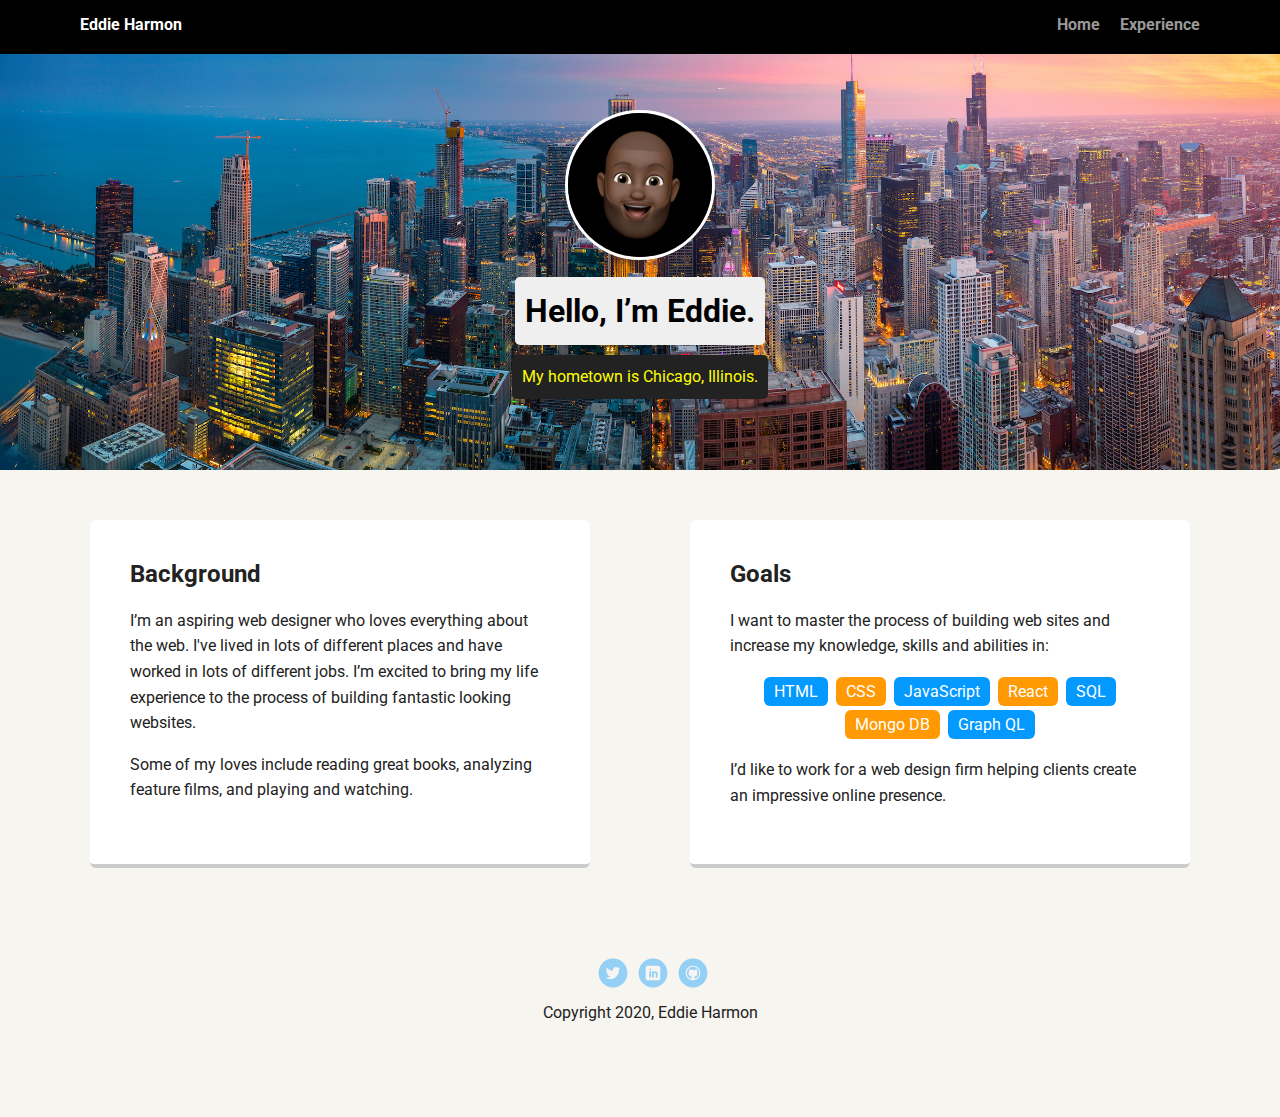
==== index.html @ a8002464 "Add experience page and update experience link filepath" ====
<!doctype html>
<html lang="en">
<head>
  <meta charset="utf-8">
  <title>Eddie Harmon's Profile</title>
  <meta name="viewport" content="width=device-width, initial-scale=1.0">
  <link rel="stylesheet" href="styles.css">
  <link href="https://fonts.googleapis.com/css?family=Muli%7CRoboto:400,300,500,700,900" rel="stylesheet"></head>
  <body>

    <div class="main-nav">
        <ul class="nav">
          <li class="name">Eddie Harmon</li>
          <li><a href="index.html">Home</a></li>
          <li><a href="experience.html">Experience</a></li>
        </ul>
    </div>

    <header>
      <img src="images/Emoji Ed.jpg" alt="Emoji of Eddie Harmon" class="profile-image">
      <h1 class="tag name">Hello, I’m Eddie.</h1>
      <p class="tag location">My hometown is Chicago, Illinois.</p>
    </header>

    <main class="flex">
      <div class="card">
        <h2>Background</h2>
        <p>I’m an aspiring web designer who loves everything about the web. I've lived in lots of different places and have worked in lots of different jobs. I’m excited to bring my life experience to the process of building fantastic looking websites.</p>
        <p>Some of my loves include reading great books, analyzing feature films, and playing and watching.</p>
      </div> 

      <div class="card">
        <h2>Goals</h2>
        <p>I want to master the process of building web sites and increase my knowledge, skills and abilities in:</p>
        <ul class="skills">
          <li>HTML</li>
          <li>CSS</li>
          <li>JavaScript</li>
          <li>React</li>
          <li>SQL</li>
          <li>Mongo DB</li>
          <li>Graph QL</li>
        </ul>
        <p>I’d like to work for a web design firm helping clients create an impressive online presence.</p>
      </div> 

    </main>
    <footer>
      <ul>
        <li><a href="#" class="social twitter">Twitter</a></li>
        <li><a href="#" class="social linkedin">LinkedIn</a></li>
        <li><a href="#" class="social github">Github</a></li>
      </ul>
      <p class="copyright">Copyright 2020, Eddie Harmon</p>
    </footer>
  </body>
  </html>
---- styles.css ----
/* Global Layout Set-up */
* { 
  box-sizing: border-box;
}
  
body {
  margin: 0;
  padding: 0;
  text-align: center;
  font-family: 'Roboto', sans-serif;
  color: #222;
  background: #f7f5f0;
}
/* Link Styles */

a {
  text-decoration: none;
  color: #999;
}
a:hover {
  color: #6633ff;
}

/* Section Styles */

.main-nav {
  width: 100%;
  background: black;
  min-height: 30px;
  padding: 10px;
  position: fixed;
  text-align: center;
}
.nav {
  display: flex;
  justify-content: space-around;
  font-weight: 700;
  list-style-type: none;
  margin: 0 auto;
  padding: 0;
}

.nav .name {
    display: block;
    margin-right: auto;
    color: white;
}
.nav li {
  padding: 5px 10px 10px 10px;
}
.nav a {
  transition: all .5s;
}
.nav a:hover {
  color: white
}

header {
  text-align: center;
  background: url('images/Chicago Skyline 2.jpg') no-repeat top center ;
  background-size: cover;
  overflow: hidden;
  padding-top: 60px;
}
header {
  line-height: 1.5;
}
header .profile-image {
  margin-top: 50px;
  width: 150px;
  height: 150px;
  border-radius: 50%;
  border: 3px solid white;
  transition: all .5s;
}
header .profile-image:hover {
  transform: scale(1.2) rotate(5deg);
}
.tag {
  background-color: #efefef;
  color: black;
  padding: 10px;
  border-radius: 5px;
  display: table;
  margin: 10px auto;
} 
.location {
  background-color: #222;
  color: yellow;
}
.card {
  margin: 30px;
  padding: 20px 40px 40px;
  max-width: 500px;
  text-align: left;
  background: #fff;
  border-bottom: 4px solid #ccc;
  border-radius: 6px;
  transition: all .5s;
}
.card:hover {
  border-color: #ff99ff;
}

ul.skills {
  padding: 0;
  text-align: center;
}

.skills li {
  border-radius: 6px;
  display: inline-block;
  background: #ff9904;
  color: white;
  padding: 5px 10px;
  margin: 2px;
}

.skills li:nth-child(odd) {
  background: #0399ff;
}

footer {
  width: 100%;
  min-height: 30px;
  padding: 20px 0 40px 20px;
}

footer .copyright {
  top: -8px;
  font-size: .75em;
}

footer ul {
  list-style-type: none;
  margin: 0;
  padding: 0;
}

footer ul li {
  display: inline-block;
}

a.social {
  display: inline-block;
  text-indent: -9999px;
  margin-left: 5px;
  width: 30px;
  height: 30px;
  background-size: 30px 30px;
  opacity: .4;
  transition: all .5s;
}
a.twitter {
  background-image: url(images/twitter.svg);
}
a.linkedin {
  background-image: url(images/linkedin.svg);
}
a.github {
  background-image: url(images/github.svg);
}
a.social:hover {
  opacity: 1;
}
.clearfix {
  clear: both;
}

/* Styles for larger screens */
@media screen and (min-width: 720px) {
  
  .flex {
      display: -ms-flexbox;      /* TWEENER - IE 10 */
      display: flex; 
      max-width: 1200px;
      -ms-flex-pack: distribute;
      justify-content: space-around;
      margin: 0 auto;
  }

  header {
    min-height: 470px;
  }

  .nav {
    max-width: 1200px;
    padding: 0 30px;
  }


  main {
    padding-top: 20px;
  }

  main p {
    line-height: 1.6em;
  }

  footer {
    font-size: 1.3em;
    max-width: 1200px;
    margin: 40px auto;
  }

}
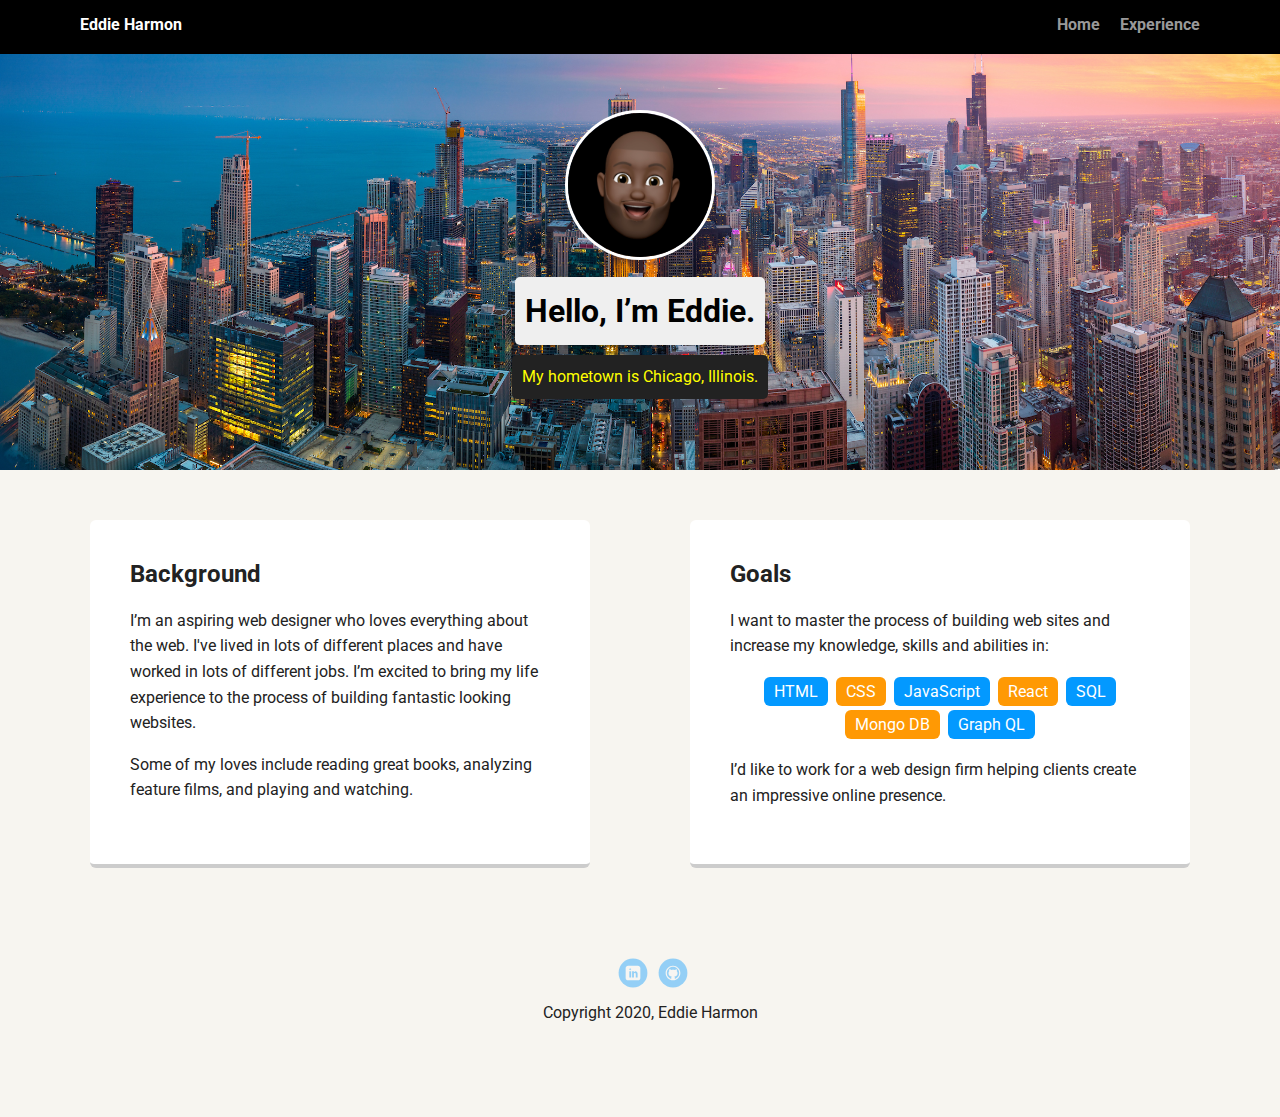
==== commit 884c836d: "remove Twitter social media links" ====
--- a/index.html
+++ b/index.html
@@ -17,7 +17,7 @@
     </div>
 
     <header>
-      <img src="images/Emoji Ed.jpg" alt="Emoji of Eddie Harmon" class="profile-image">
+      <img src="images/EmojiEd.jpg" alt="Emoji of Eddie Harmon" class="profile-image">
       <h1 class="tag name">Hello, I’m Eddie.</h1>
       <p class="tag location">My hometown is Chicago, Illinois.</p>
     </header>
@@ -47,9 +47,8 @@
     </main>
     <footer>
       <ul>
-        <li><a href="#" class="social twitter">Twitter</a></li>
-        <li><a href="#" class="social linkedin">LinkedIn</a></li>
-        <li><a href="#" class="social github">Github</a></li>
+        <li><a href="https://www.linkedin.com/in/eddieharmon/" class="social linkedin">LinkedIn</a></li>
+        <li><a href="https://github.com/EddieHarmonJr" class="social github">Github</a></li>
       </ul>
       <p class="copyright">Copyright 2020, Eddie Harmon</p>
     </footer>
--- a/styles.css
+++ b/styles.css
@@ -120,6 +120,10 @@
   background: #0399ff;
 }
 
+.bulletpoints {
+  padding: 5px;
+}
+
 footer {
   width: 100%;
   min-height: 30px;
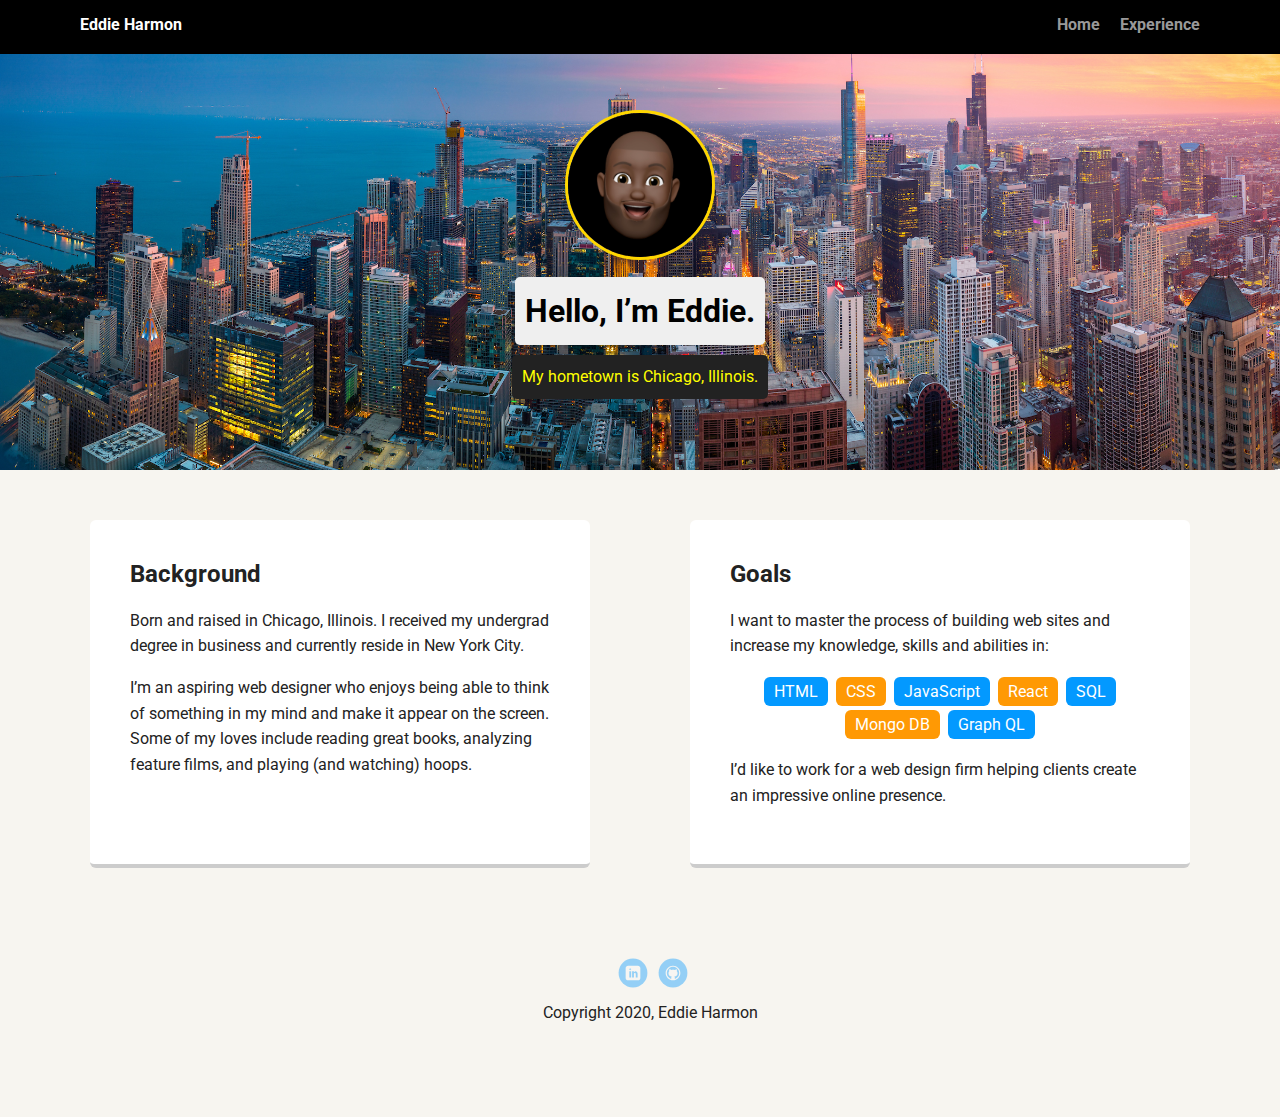
==== commit 4453a54c: "add additional photo options to image folder" ====
--- a/index.html
+++ b/index.html
@@ -25,8 +25,8 @@
     <main class="flex">
       <div class="card">
         <h2>Background</h2>
-        <p>I’m an aspiring web designer who loves everything about the web. I've lived in lots of different places and have worked in lots of different jobs. I’m excited to bring my life experience to the process of building fantastic looking websites.</p>
-        <p>Some of my loves include reading great books, analyzing feature films, and playing and watching.</p>
+        <p>Born and raised in Chicago, Illinois. I received my undergrad degree in business and currently reside in New York City.</p>
+        <p>I’m an aspiring web designer who enjoys being able to think of something in my mind and make it appear on the screen. Some of my loves include reading great books, analyzing feature films, and playing (and watching) hoops.</p>
       </div> 
 
       <div class="card">
@@ -54,3 +54,5 @@
     </footer>
   </body>
   </html>
+
+  <!-- I checked my site in Chrome, Safari, and in Firefox(Developer edition). They seem fince except in firefox, the padding on my experience page bulletpoints seems to be different than the other 2 browsers. -->--- a/styles.css
+++ b/styles.css
@@ -70,11 +70,11 @@
   width: 150px;
   height: 150px;
   border-radius: 50%;
-  border: 3px solid white;
+  border: 3px solid gold;
   transition: all .5s;
 }
 header .profile-image:hover {
-  transform: scale(1.2) rotate(5deg);
+  transform: scale(1.2) rotate(360deg);
 }
 .tag {
   background-color: #efefef;
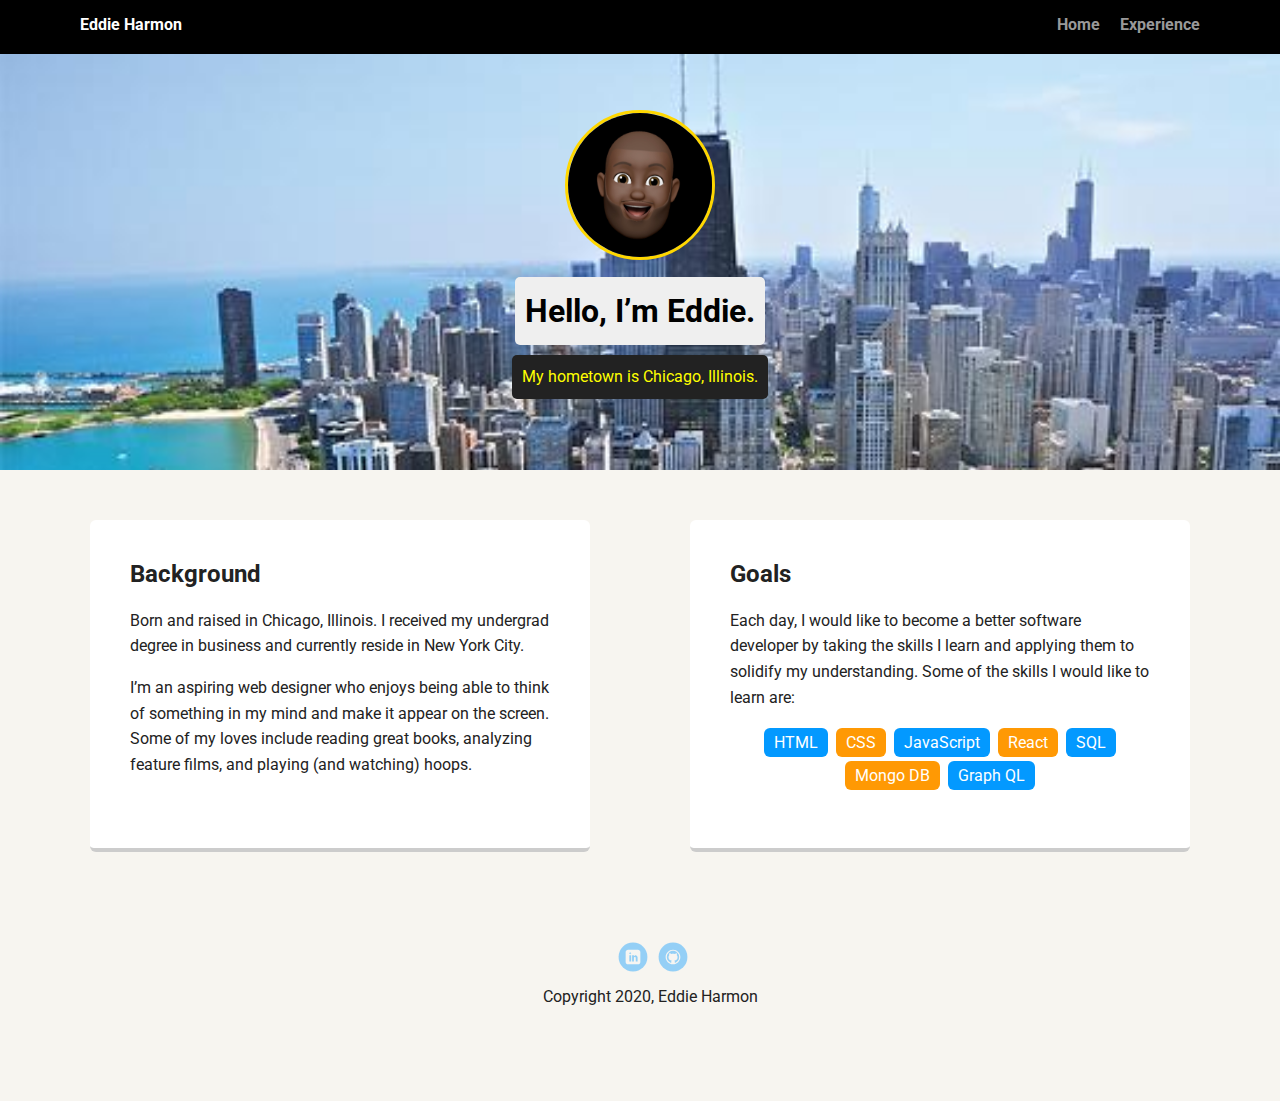
==== commit edcda56d: "add semantic html to index file" ====
--- a/index.html
+++ b/index.html
@@ -1,58 +1,64 @@
 <!doctype html>
 <html lang="en">
+
 <head>
   <meta charset="utf-8">
   <title>Eddie Harmon's Profile</title>
   <meta name="viewport" content="width=device-width, initial-scale=1.0">
   <link rel="stylesheet" href="styles.css">
-  <link href="https://fonts.googleapis.com/css?family=Muli%7CRoboto:400,300,500,700,900" rel="stylesheet"></head>
-  <body>
+  <link href="https://fonts.googleapis.com/css?family=Muli%7CRoboto:400,300,500,700,900" rel="stylesheet">
+</head>
 
-    <div class="main-nav">
-        <ul class="nav">
-          <li class="name">Eddie Harmon</li>
-          <li><a href="index.html">Home</a></li>
-          <li><a href="experience.html">Experience</a></li>
-        </ul>
-    </div>
+<body>
 
-    <header>
-      <img src="images/EmojiEd.jpg" alt="Emoji of Eddie Harmon" class="profile-image">
-      <h1 class="tag name">Hello, I’m Eddie.</h1>
-      <p class="tag location">My hometown is Chicago, Illinois.</p>
-    </header>
+  <nav class="main-nav">
+    <ul class="nav">
+      <li class="name">Eddie Harmon</li>
+      <li><a href="index.html">Home</a></li>
+      <li><a href="experience.html">Experience</a></li>
+    </ul>
+  </nav>
 
-    <main class="flex">
-      <div class="card">
-        <h2>Background</h2>
-        <p>Born and raised in Chicago, Illinois. I received my undergrad degree in business and currently reside in New York City.</p>
-        <p>I’m an aspiring web designer who enjoys being able to think of something in my mind and make it appear on the screen. Some of my loves include reading great books, analyzing feature films, and playing (and watching) hoops.</p>
-      </div> 
+  <header>
+    <img src="images/EmojiEd.jpg" alt="Emoji of Eddie Harmon" class="profile-image">
+    <h1 class="tag name">Hello, I’m Eddie.</h1>
+    <p class="tag location">My hometown is Chicago, Illinois.</p>
+  </header>
 
-      <div class="card">
-        <h2>Goals</h2>
-        <p>I want to master the process of building web sites and increase my knowledge, skills and abilities in:</p>
-        <ul class="skills">
-          <li>HTML</li>
-          <li>CSS</li>
-          <li>JavaScript</li>
-          <li>React</li>
-          <li>SQL</li>
-          <li>Mongo DB</li>
-          <li>Graph QL</li>
-        </ul>
-        <p>I’d like to work for a web design firm helping clients create an impressive online presence.</p>
-      </div> 
+  <main class="flex">
+    <section class="card">
+      <h2>Background</h2>
+      <p>Born and raised in Chicago, Illinois. I received my undergrad degree in business and currently reside in New
+        York City.</p>
+      <p>I’m an aspiring web designer who enjoys being able to think of something in my mind and make it appear on the
+        screen. Some of my loves include reading great books, analyzing feature films, and playing (and watching) hoops.
+      </p>
+    </section>
 
-    </main>
-    <footer>
-      <ul>
-        <li><a href="https://www.linkedin.com/in/eddieharmon/" class="social linkedin">LinkedIn</a></li>
-        <li><a href="https://github.com/EddieHarmonJr" class="social github">Github</a></li>
+    <section class="card">
+      <h2>Goals</h2>
+      <p>Each day, I would like to become a better software developer by taking the skills I learn and applying them to solidify my understanding. Some of the skills I would like to learn are:</p>
+      <ul class="skills">
+        <li>HTML</li>
+        <li>CSS</li>
+        <li>JavaScript</li>
+        <li>React</li>
+        <li>SQL</li>
+        <li>Mongo DB</li>
+        <li>Graph QL</li>
       </ul>
-      <p class="copyright">Copyright 2020, Eddie Harmon</p>
-    </footer>
-  </body>
-  </html>
+    </section>
 
-  <!-- I checked my site in Chrome, Safari, and in Firefox(Developer edition). They seem fince except in firefox, the padding on my experience page bulletpoints seems to be different than the other 2 browsers. -->+  </main>
+  <footer>
+    <ul>
+      <li><a href="https://www.linkedin.com/in/eddieharmon/" class="social linkedin">LinkedIn</a></li>
+      <li><a href="https://github.com/EddieHarmonJr" class="social github">Github</a></li>
+    </ul>
+    <p class="copyright">Copyright 2020, Eddie Harmon</p>
+  </footer>
+</body>
+
+</html>
+
+<!-- I checked my site in Chrome, Safari, and in Firefox(Developer edition). They seem fince except in firefox, the padding on my experience page bulletpoints seems to be different than the other 2 browsers. -->--- a/styles.css
+++ b/styles.css
@@ -57,7 +57,7 @@
 
 header {
   text-align: center;
-  background: url('images/Chicago Skyline 2.jpg') no-repeat top center ;
+  background: url('images/chicagoSkyline.jpg') no-repeat top center ;
   background-size: cover;
   overflow: hidden;
   padding-top: 60px;
